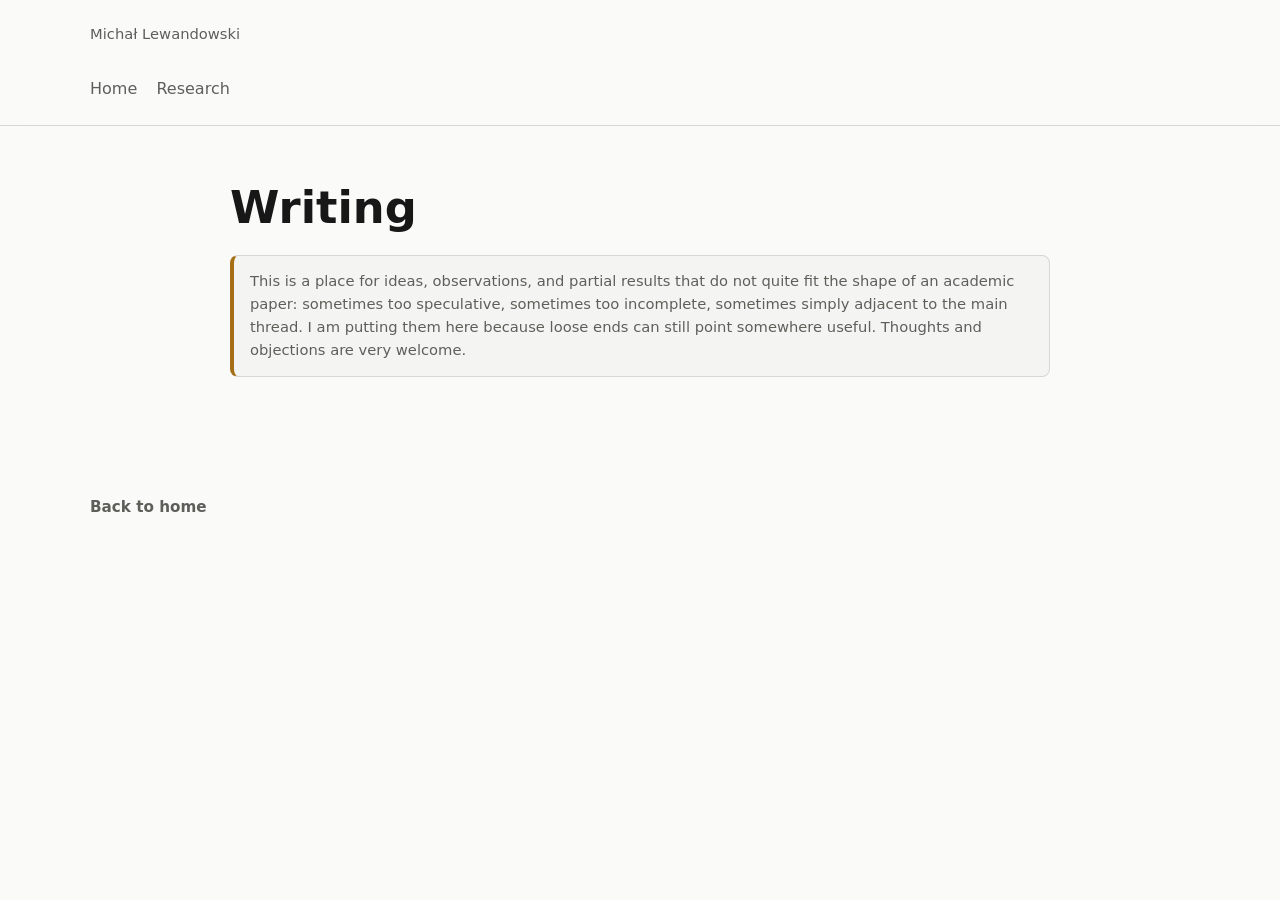
==== writing.html @ 99f3ffd6 "update" ====
<!DOCTYPE html>
<html lang="en">
  <head>
    <meta charset="UTF-8" />
    <meta name="viewport" content="width=device-width, initial-scale=1.0" />
    <title>Writing | Micha&#322; Lewandowski</title>
    <meta
      name="description"
      content="Exploratory notes by Micha&#322; Lewandowski on ideas, fragments, and results around machine learning and neural-network geometry."
    />
    <link rel="canonical" href="https://michalmariuszlewandowski.github.io/writing.html" />
    <meta property="og:type" content="website" />
    <meta property="og:site_name" content="Micha&#322; Lewandowski" />
    <meta property="og:title" content="Writing | Micha&#322; Lewandowski" />
    <meta
      property="og:description"
      content="Exploratory notes by Micha&#322; Lewandowski on ideas, fragments, and results around machine learning and neural-network geometry."
    />
    <meta property="og:url" content="https://michalmariuszlewandowski.github.io/writing.html" />
    <meta property="og:image" content="https://michalmariuszlewandowski.github.io/profile-pic/malaga2026.png" />
    <meta name="twitter:card" content="summary_large_image" />
    <meta name="twitter:title" content="Writing | Micha&#322; Lewandowski" />
    <meta
      name="twitter:description"
      content="Exploratory notes by Micha&#322; Lewandowski on ideas, fragments, and results around machine learning and neural-network geometry."
    />
    <meta name="twitter:image" content="https://michalmariuszlewandowski.github.io/profile-pic/malaga2026.png" />
    <link rel="stylesheet" href="styles.css?v=20260621" />
    <link rel="icon" href="favicon.svg?v=20260621-ml" type="image/svg+xml" />
  </head>
  <body>
    <a class="skip-link" href="#content">Skip to content</a>

    <header class="site-header">
      <div class="container header-inner">
        <p class="eyebrow">Micha&#322; Lewandowski</p>
        <nav class="site-nav" aria-label="Primary">
          <a href="index.html">Home</a>
          <a href="index.html#research">Research</a>
        </nav>
      </div>
    </header>

    <main id="content" class="post-main">
      <article class="post-shell">
        <header class="post-heading">
          <h1>Writing</h1>
        </header>

        <blockquote class="post-note writing-note">
          <p>
            This is a place for ideas, observations, and partial results that do not quite
            fit the shape of an academic paper: sometimes too speculative, sometimes too
            incomplete, sometimes simply adjacent to the main thread. I am putting them
            here because loose ends can still point somewhere useful. Thoughts and
            objections are very welcome.
          </p>
        </blockquote>
      </article>
    </main>

    <footer class="site-footer">
      <div class="container footer-inner">
        <p><a class="text-link" href="index.html">Back to home</a></p>
      </div>
    </footer>
  </body>
</html>
---- styles.css ----
:root {
  --bg: #fafaf9;
  --surface: #ffffff;
  --surface-muted: #f4f4f2;
  --text: #171717;
  --muted: #5f5f5a;
  --border: #d8d8d2;
  --accent: #111111;
  --max-width: 1100px;
  --narrow-width: 820px;
  --radius: 8px;
  --shadow: 0 10px 30px rgba(0, 0, 0, 0.04);
}

@media (prefers-color-scheme: dark) {
  :root {
    --bg: #101111;
    --surface: #161818;
    --surface-muted: #131515;
    --text: #f5f5f3;
    --muted: #b7b7b0;
    --border: #2d3131;
    --accent: #ffffff;
    --shadow: 0 10px 30px rgba(0, 0, 0, 0.3);
  }
}

* {
  box-sizing: border-box;
}

html {
  scroll-behavior: smooth;
}

body {
  margin: 0;
  font-family: Inter, ui-sans-serif, system-ui, -apple-system, BlinkMacSystemFont, "Segoe UI", sans-serif;
  line-height: 1.65;
  color: var(--text);
  background: var(--bg);
}

img {
  max-width: 100%;
  display: block;
}

strong {
  font-weight: 700;
}

/* Links */
a {
  color: inherit;
}

.skip-link {
  position: absolute;
  left: 1rem;
  top: -3rem;
  background: var(--surface);
  border: 1px solid var(--border);
  border-radius: 999px;
  padding: 0.6rem 1rem;
  z-index: 100;
}

.skip-link:focus {
  top: 1rem;
}

.container {
  width: min(calc(100% - 2rem), var(--max-width));
  margin: 0 auto;
}

.container.narrow,
.narrow {
  width: min(calc(100% - 2rem), var(--narrow-width));
}

.site-header {
  border-bottom: 1px solid var(--border);
  background: rgba(250, 250, 249, 0.86);
  backdrop-filter: blur(10px);
}

@media (prefers-color-scheme: dark) {
  .site-header {
    background: rgba(16, 17, 17, 0.86);
  }
}

.header-inner {
  display: grid;
  gap: 1.25rem;
  padding: 1.4rem 0;
}

.eyebrow {
  margin: 0 0 0.6rem;
  color: var(--muted);
  font-size: 0.92rem;
  letter-spacing: 0;
}

h1,
h2,
h3,
h4 {
  margin: 0;
  line-height: 1.2;
  letter-spacing: 0;
}

h1 {
  font-size: 3.1rem;
}

h2 {
  font-size: 2rem;
}

h3 {
  font-size: 1.15rem;
}

h4 {
  font-size: 1.1rem;
}

.positioning {
  margin: 1rem 0 0;
  max-width: 55rem;
  font-size: 1.08rem;
}

.site-nav {
  display: flex;
  flex-wrap: wrap;
  gap: 0.9rem 1.2rem;
}

.header-nav-row {
  display: flex;
  flex-wrap: wrap;
  align-items: center;
  justify-content: space-between;
  gap: 0.8rem 1.5rem;
}

.header-quick-links {
  display: flex;
  flex-wrap: wrap;
  justify-content: flex-end;
  gap: 0.55rem;
  margin-left: auto;
}

.header-quick-links .button {
  min-height: 2.25rem;
  padding: 0.45rem 0.8rem;
  font-size: 0.92rem;
}

.site-nav a {
  text-decoration: none;
  color: var(--muted);
}

.site-nav a:hover,
.site-nav a:focus-visible,
.text-link:hover,
.text-link:focus-visible {
  color: var(--text);
}

.hero {
  padding: 3.25rem 0 2.25rem;
}

.hero-grid {
  display: grid;
  grid-template-columns: 1.7fr 1fr;
  gap: 1.5rem;
  align-items: start;
}

.hero-side {
  display: grid;
  gap: 1rem;
}

.profile-photo {
  width: 100%;
  height: auto;
  border: 1px solid var(--border);
  border-radius: var(--radius);
  box-shadow: var(--shadow);
}

.hero-intro {
  margin: 0;
  font-size: 1.08rem;
  max-width: 46rem;
  text-align: justify;
  text-justify: inter-word;
}

.hero-focus {
  margin: 1rem 0 0;
  max-width: 46rem;
  text-align: justify;
  text-justify: inter-word;
}

.hero-focus-card {
  margin-top: 1rem;
  max-width: 46rem;
}

.hero-note h2 {
  font-size: 1.2rem;
  margin-bottom: 0.8rem;
}

.hero-note ul {
  margin: 0;
}

.section {
  padding: 1.5rem 0 3.5rem;
}

.section-muted {
  background: var(--surface-muted);
  border-top: 1px solid var(--border);
  border-bottom: 1px solid var(--border);
}

.section-heading {
  margin-bottom: 1.35rem;
}

.section-heading p {
  margin: 0.8rem 0 0;
  color: var(--muted);
  max-width: 46rem;
}

.card-grid {
  display: grid;
  grid-template-columns: repeat(2, minmax(0, 1fr));
  gap: 1rem;
}

.single-card-grid {
  grid-template-columns: 1fr;
}

.publication-list {
  display: grid;
  gap: 1.55rem;
}

.publication-entry {
  display: grid;
  grid-template-columns: 8.7rem minmax(0, 1fr);
  gap: 1.25rem;
  align-items: start;
}

.publication-badge {
  display: grid;
  gap: 0.02rem;
  justify-self: start;
  min-width: 7.8rem;
  margin-top: 0.1rem;
  padding: 0.2rem 0.7rem 0.24rem;
  border-radius: 4px;
  background: #a66f16;
  color: #ffffff;
  box-shadow: 0 5px 12px rgba(0, 0, 0, 0.15);
  font-size: 0.8rem;
  font-weight: 700;
  line-height: 1.25;
  text-align: center;
  white-space: nowrap;
}

.publication-badge-note {
  font-size: 0.68rem;
  font-weight: 650;
}

.publication-main h3 {
  margin-bottom: 0.3rem;
  font-size: 1.02rem;
  font-weight: 650;
  line-height: 1.35;
}

.publication-authors,
.publication-venue {
  margin: 0;
  font-size: 0.97rem;
  line-height: 1.45;
}

.publication-authors {
  color: var(--text);
}

.publication-venue {
  color: var(--text);
}

.self-author {
  text-decoration-line: underline;
  text-decoration-thickness: 0.08em;
  text-underline-offset: 0.16em;
}

.publication-actions {
  display: flex;
  flex-wrap: wrap;
  gap: 0.5rem;
  margin-top: 0.55rem;
}

.publication-action {
  display: inline-flex;
  align-items: center;
  justify-content: center;
  min-width: 0;
  min-height: 1.65rem;
  padding: 0.24rem 0.7rem;
  border: 1px solid var(--text);
  border-radius: 2px;
  color: var(--text);
  font-size: 0.72rem;
  font-weight: 700;
  line-height: 1;
  text-decoration: none;
  white-space: nowrap;
}

.publication-action:hover,
.publication-action:focus-visible {
  background: var(--text);
  color: var(--bg);
}

.applied-badge {
  min-width: 8.4rem;
}

.applied-details {
  margin-top: 0.55rem;
}

.applied-details summary {
  width: max-content;
  cursor: pointer;
  list-style: none;
}

.applied-details summary::-webkit-details-marker {
  display: none;
}

.applied-details summary::marker {
  content: "";
}

.applied-details-body {
  margin-top: 0.55rem;
  max-width: 50rem;
  padding: 0.65rem 0.75rem;
  border: 1px dashed var(--text);
  background: var(--surface);
  font-size: 0.95rem;
  line-height: 1.45;
  text-align: justify;
  text-justify: inter-word;
}

.applied-details-body p {
  margin: 0;
}

.stack {
  display: grid;
  gap: 1rem;
}

.card {
  background: var(--surface);
  border: 1px solid var(--border);
  border-radius: var(--radius);
  padding: 1.25rem;
  box-shadow: var(--shadow);
}

.full-width-card {
  grid-column: 1 / -1;
}

.card h3,
.card h4 {
  margin-bottom: 0.7rem;
}

.card p,
.card ul {
  margin: 0;
}

.card p + p {
  display: flex;
  flex-direction: column;
  gap: 0.9rem;
}

.paper-meta {
  color: var(--muted);
  font-size: 0.92rem;
}

.katex {
  font-size: 1em;
}

.katex-display {
  overflow-x: auto;
  overflow-y: hidden;
  padding: 0.15rem 0;
}

.post-main {
  padding: 3rem 0 4rem;
}

.post-shell {
  width: min(calc(100% - 2rem), var(--narrow-width));
  margin: 0 auto;
}

.post-heading {
  margin-bottom: 1.25rem;
}

.post-heading h1 {
  margin-top: 0.45rem;
  font-size: 2.8rem;
}

.post-summary {
  margin: 1rem 0 0;
  color: var(--muted);
  font-size: 1.08rem;
}

.author-list {
  display: grid;
  gap: 0.35rem;
  list-style: none;
  margin: 1rem 0 0;
  padding: 0;
  color: var(--muted);
  font-size: 0.95rem;
}

.author-name {
  color: var(--text);
  font-weight: 650;
}

.author-links {
  white-space: nowrap;
}

.post-note {
  margin: 1rem 0 0;
  padding: 0.9rem 1rem;
  border: 1px solid var(--border);
  border-left: 4px solid #a66f16;
  border-radius: var(--radius);
  background: var(--surface-muted);
  color: var(--muted);
  font-size: 0.92rem;
  line-height: 1.55;
}

.post-note p {
  margin: 0;
}

.post-note strong,
.post-note code {
  color: var(--text);
}

.post-note code {
  font-family: ui-monospace, SFMono-Regular, Consolas, "Liberation Mono", monospace;
  font-size: 0.9em;
  overflow-wrap: anywhere;
}

.writing-note {
  margin-bottom: 1rem;
}

.post-content {
  background: var(--surface);
  border: 1px solid var(--border);
  border-radius: var(--radius);
  box-shadow: var(--shadow);
  padding: clamp(1.1rem, 4vw, 2rem);
}

.post-content h2 {
  margin: 2rem 0 0.6rem;
  font-size: 1.35rem;
}

.post-content h2:first-child {
  margin-top: 0;
}

.post-content p,
.post-content ul {
  margin: 0 0 1rem;
}

.post-figure {
  margin: 1.35rem 0;
}

.post-figure img {
  width: 100%;
  height: auto;
  border: 1px solid var(--border);
  border-radius: var(--radius);
  background: #ffffff;
  padding: 0.75rem;
}

.post-figure.narrow img {
  width: min(100%, 24rem);
  margin: 0 auto;
}

.post-figure.compact img {
  width: min(100%, 16rem);
  margin: 0 auto;
}

.post-figure.adversarial-figure img {
  width: min(100%, 26rem);
  margin: 0 auto;
}

.post-figure.turing-setup-figure img {
  width: min(100%, 50%);
  margin: 0 auto;
}

.post-figure.cantor-construction-figure img {
  width: 70%;
  margin: 0 auto;
}

.post-figure figcaption {
  margin-top: 0.55rem;
  color: var(--muted);
  font-size: 0.92rem;
  line-height: 1.45;
}

.post-content p:last-child,
.post-content ul:last-child {
  margin-bottom: 0;
}

.bibtex {
  margin-top: 1.8rem;
}

.bibtex pre {
  margin: 0;
  overflow-x: auto;
  border: 1px solid var(--border);
  border-radius: calc(var(--radius) / 2);
  background: var(--surface-muted);
  padding: 1rem;
  line-height: 1.45;
  font-size: 0.86rem;
}

.bibtex code {
  font-family: ui-monospace, SFMono-Regular, Consolas, "Liberation Mono", monospace;
  white-space: pre;
}

.more-work-card {
  margin-top: 1rem;
}

.list-card {
  display: flex;
  justify-content: space-between;
  gap: 1rem;
  align-items: start;
}

.link-row {
  display: flex;
  flex-wrap: wrap;
  gap: 0.7rem;
  margin-top: 1.2rem;
}

.link-row.compact {
  margin-top: auto;
}

.button,
.text-link {
  text-decoration: none;
}

.button {
  display: inline-flex;
  align-items: center;
  justify-content: center;
  min-height: 2.7rem;
  padding: 0.65rem 1rem;
  border-radius: 999px;
  border: 1px solid var(--border);
  background: var(--surface);
  font-weight: 600;
}

.button:hover,
.button:focus-visible {
  border-color: var(--text);
}

.text-link {
  color: var(--muted);
  font-weight: 600;
}

ul {
  padding-left: 1.15rem;
}

.clean-list li + li,
.compact-list li + li,
li + li {
  margin-top: 0.35rem;
}

.site-footer {
  padding: 1.4rem 0 2.5rem;
}

.footer-inner {
  display: flex;
  flex-wrap: wrap;
  justify-content: space-between;
  gap: 0.8rem;
  color: var(--muted);
  font-size: 0.95rem;
}

@media (max-width: 900px) {
  .hero-grid,
  .card-grid {
    grid-template-columns: 1fr;
  }
}

@media (max-width: 640px) {
  .header-inner {
    padding: 1rem 0;
  }

  .hero {
    padding-top: 2rem;
  }

  .hero-intro,
  .hero-focus {
    text-align: left;
  }

  .section {
    padding-bottom: 2.5rem;
  }

  .publication-list {
    gap: 1.45rem;
  }

  .publication-entry {
    grid-template-columns: 1fr;
    gap: 0.55rem;
  }

  .publication-badge {
    min-width: 7.8rem;
  }

  .post-figure.turing-setup-figure img {
    width: 100%;
  }

  .card {
    padding: 1rem;
  }

  h1 {
    font-size: 2.25rem;
  }

  h2 {
    font-size: 1.6rem;
  }

  .post-heading h1 {
    font-size: 2.2rem;
  }
}
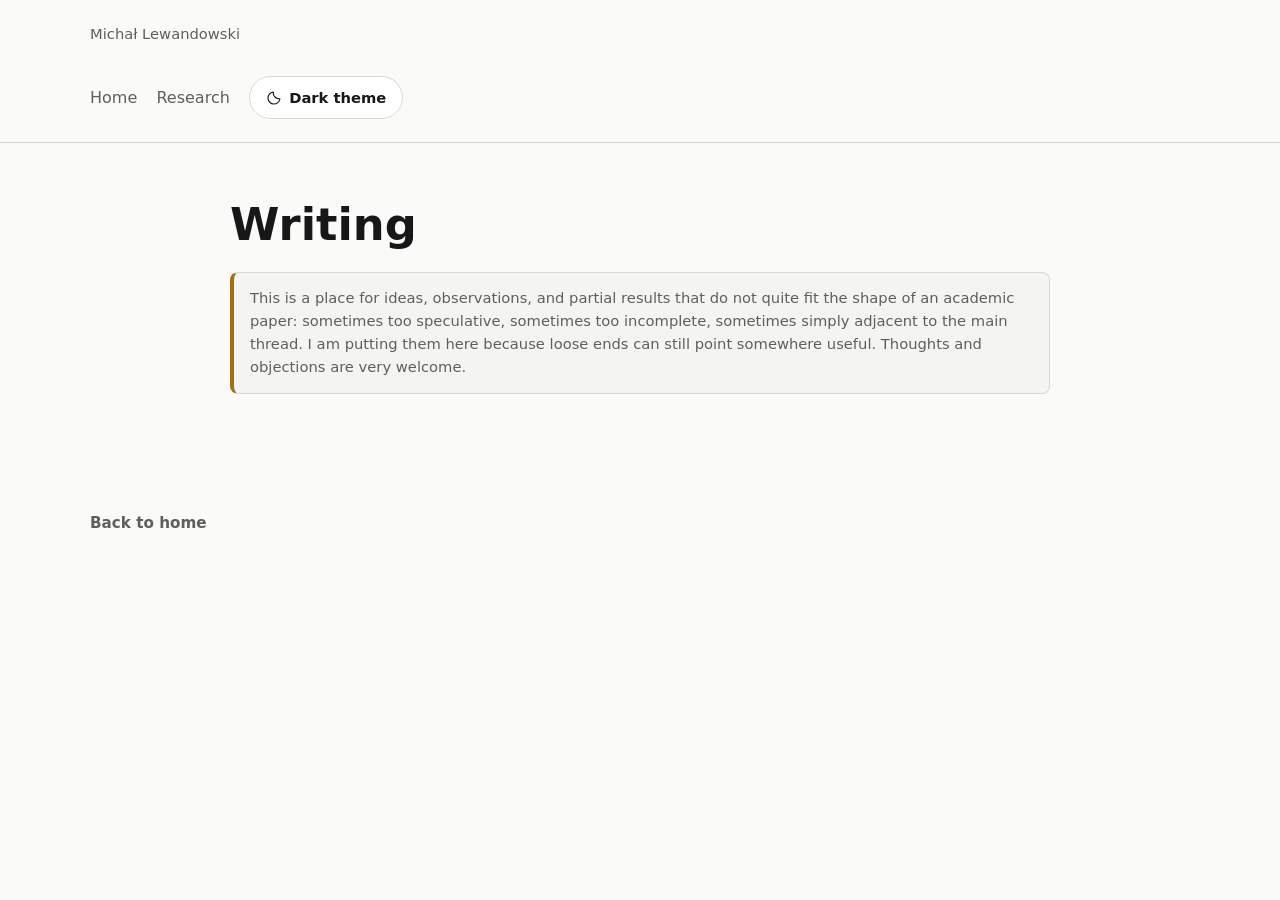
==== commit 8a0687fe: "Add research landscape, theme controls, and versioned site assets" ====
--- a/writing.html
+++ b/writing.html
@@ -3,6 +3,7 @@
   <head>
     <meta charset="UTF-8" />
     <meta name="viewport" content="width=device-width, initial-scale=1.0" />
+    <script src="theme.js?v=20261010-landscape-theme"></script>
     <title>Writing | Micha&#322; Lewandowski</title>
     <meta
       name="description"
@@ -25,7 +26,7 @@
       content="Exploratory notes by Micha&#322; Lewandowski on ideas, fragments, and results around machine learning and neural-network geometry."
     />
     <meta name="twitter:image" content="https://michalmariuszlewandowski.github.io/profile-pic/malaga2026.png" />
-    <link rel="stylesheet" href="styles.css?v=20260621" />
+    <link rel="stylesheet" href="styles.css?v=20261010-landscape-theme" />
     <link rel="icon" href="favicon.svg?v=20260621-ml" type="image/svg+xml" />
   </head>
   <body>
--- a/styles.css
+++ b/styles.css
@@ -1,4 +1,5 @@
 :root {
+  color-scheme: light;
   --bg: #fafaf9;
   --surface: #ffffff;
   --surface-muted: #f4f4f2;
@@ -10,10 +11,35 @@
   --narrow-width: 820px;
   --radius: 8px;
   --shadow: 0 10px 30px rgba(0, 0, 0, 0.04);
+  --header-bg: rgba(250, 250, 249, 0.86);
+  --landscape-blue: #2f64a6;
+  --landscape-rose: #aa3d60;
+  --landscape-teal: #28746b;
+  --landscape-gold: #8d6418;
+  --landscape-line: #b9b9b0;
+}
+
+:root[data-theme="dark"] {
+  color-scheme: dark;
+  --bg: #101111;
+  --surface: #161818;
+  --surface-muted: #131515;
+  --text: #f5f5f3;
+  --muted: #b7b7b0;
+  --border: #2d3131;
+  --accent: #ffffff;
+  --shadow: 0 10px 30px rgba(0, 0, 0, 0.3);
+  --header-bg: rgba(16, 17, 17, 0.86);
+  --landscape-blue: #85b5ef;
+  --landscape-rose: #f098b4;
+  --landscape-teal: #81c8b4;
+  --landscape-gold: #e9c075;
+  --landscape-line: #606761;
 }
 
 @media (prefers-color-scheme: dark) {
-  :root {
+  :root:not([data-theme]) {
+    color-scheme: dark;
     --bg: #101111;
     --surface: #161818;
     --surface-muted: #131515;
@@ -22,11 +48,21 @@
     --border: #2d3131;
     --accent: #ffffff;
     --shadow: 0 10px 30px rgba(0, 0, 0, 0.3);
+    --header-bg: rgba(16, 17, 17, 0.86);
+    --landscape-blue: #85b5ef;
+    --landscape-rose: #f098b4;
+    --landscape-teal: #81c8b4;
+    --landscape-gold: #e9c075;
+    --landscape-line: #606761;
   }
 }
 
 * {
   box-sizing: border-box;
+}
+
+[hidden] {
+  display: none !important;
 }
 
 html {
@@ -82,14 +118,8 @@
 
 .site-header {
   border-bottom: 1px solid var(--border);
-  background: rgba(250, 250, 249, 0.86);
+  background: var(--header-bg);
   backdrop-filter: blur(10px);
-}
-
-@media (prefers-color-scheme: dark) {
-  .site-header {
-    background: rgba(16, 17, 17, 0.86);
-  }
 }
 
 .header-inner {
@@ -138,6 +168,7 @@
 
 .site-nav {
   display: flex;
+  align-items: center;
   flex-wrap: wrap;
   gap: 0.9rem 1.2rem;
 }
@@ -164,6 +195,42 @@
   font-size: 0.92rem;
 }
 
+.theme-toggle {
+  gap: 0.45rem;
+  padding: 0.45rem 0.8rem;
+  min-height: 2.25rem;
+  color: var(--text);
+  font-family: inherit;
+  font-size: 0.92rem;
+  cursor: pointer;
+}
+
+.theme-icon {
+  width: 1rem;
+  height: 1rem;
+  fill: none;
+  stroke: currentColor;
+  stroke-width: 1.7;
+  stroke-linecap: round;
+  stroke-linejoin: round;
+}
+
+.theme-icon-sun,
+:root[data-theme="dark"] .theme-icon-moon {
+  display: none;
+}
+
+:root[data-theme="dark"] .theme-icon-sun {
+  display: block;
+}
+
+.theme-toggle:focus-visible,
+.landscape-node:focus-visible,
+.landscape-preview-link:focus-visible {
+  outline: 2px solid var(--text);
+  outline-offset: 4px;
+}
+
 .site-nav a {
   text-decoration: none;
   color: var(--muted);
@@ -259,9 +326,190 @@
   grid-template-columns: 1fr;
 }
 
+.landscape-section {
+  padding-top: 0.5rem;
+}
+
+.research-landscape {
+  --node-color: var(--landscape-blue);
+}
+
+.landscape-map {
+  position: relative;
+  isolation: isolate;
+  width: 100%;
+  aspect-ratio: 1100 / 540;
+}
+
+.landscape-art,
+.landscape-nodes {
+  position: absolute;
+  inset: 0;
+  width: 100%;
+  height: 100%;
+}
+
+.landscape-art {
+  z-index: -1;
+  pointer-events: none;
+  overflow: visible;
+}
+
+.landscape-geometry,
+[data-group="geometry"] {
+  --node-color: var(--landscape-blue);
+}
+
+.landscape-symmetry,
+[data-group="symmetry"] {
+  --node-color: var(--landscape-rose);
+}
+
+.landscape-science,
+[data-group="science"] {
+  --node-color: var(--landscape-teal);
+}
+
+.landscape-llms,
+[data-group="llms"] {
+  --node-color: var(--landscape-gold);
+}
+
+.landscape-region {
+  fill: var(--node-color);
+  fill-opacity: 0.065;
+  stroke: var(--node-color);
+  stroke-opacity: 0.42;
+  stroke-width: 1;
+  stroke-dasharray: 4 7;
+}
+
+.landscape-edge {
+  stroke: var(--landscape-line);
+  stroke-width: 1;
+  stroke-opacity: 0.55;
+  stroke-dasharray: 2 6;
+  transition: stroke-opacity 160ms ease;
+}
+
+.landscape-edge.is-connected {
+  stroke: var(--text);
+  stroke-opacity: 0.8;
+  stroke-width: 1.4;
+}
+
+.landscape-node {
+  position: absolute;
+  left: var(--x);
+  top: var(--y);
+  transform: translate(-50%, -50%);
+  display: inline-flex;
+  align-items: center;
+  justify-content: center;
+  min-height: 2.3rem;
+  max-width: 15rem;
+  padding: 0.45rem 0.85rem;
+  border: 1px solid var(--node-color);
+  border-radius: 999px;
+  background: var(--bg);
+  color: var(--node-color);
+  font-size: clamp(0.7rem, 1.15vw, 0.86rem);
+  line-height: 1.25;
+  text-align: center;
+  text-decoration: none;
+  white-space: nowrap;
+  transition: box-shadow 160ms ease, background-color 160ms ease;
+}
+
+.landscape-topic {
+  font-weight: 500;
+}
+
+.landscape-paper {
+  background: var(--node-color);
+  color: var(--surface);
+  font-size: clamp(0.68rem, 1.05vw, 0.8rem);
+  font-weight: 650;
+}
+
+.landscape-node:hover,
+.landscape-node.is-active {
+  box-shadow: 0 0 0 4px color-mix(in srgb, var(--node-color) 16%, transparent);
+}
+
+.landscape-node.is-related {
+  box-shadow: 0 0 0 2px color-mix(in srgb, var(--node-color) 22%, transparent);
+}
+
+.landscape-preview {
+  display: flex;
+  align-items: center;
+  justify-content: space-between;
+  gap: 1.25rem;
+  min-height: 10rem;
+  margin-top: 0.75rem;
+  padding: 1.1rem 1.3rem;
+  border: 1px solid var(--border);
+  border-left: 3px solid var(--node-color);
+  border-radius: var(--radius);
+  background: var(--surface);
+}
+
+.landscape-preview-meta {
+  margin: 0 0 0.4rem;
+  color: var(--node-color);
+  font-size: 0.78rem;
+  font-weight: 650;
+}
+
+.landscape-preview-title {
+  font-size: 1.02rem;
+  line-height: 1.4;
+}
+
+.landscape-preview-summary {
+  max-width: 49rem;
+  margin: 0.4rem 0 0;
+  color: var(--muted);
+  font-size: 0.92rem;
+  line-height: 1.55;
+}
+
+.landscape-preview-link {
+  flex-shrink: 0;
+  min-height: 2.25rem;
+}
+
+.publication-entry[id] {
+  scroll-margin-top: 1.5rem;
+}
+
 .publication-list {
   display: grid;
   gap: 1.55rem;
+}
+
+.publication-groups {
+  display: grid;
+  gap: 2rem;
+}
+
+.publication-group + .publication-group {
+  padding-top: 1.65rem;
+  border-top: 1px solid var(--border);
+}
+
+.publication-group-title {
+  margin-bottom: 1rem;
+  color: var(--muted);
+  font-size: 0.95rem;
+  font-weight: 700;
+  text-transform: uppercase;
+}
+
+.publication-group-note {
+  font-weight: 600;
+  text-transform: none;
 }
 
 .publication-entry {
@@ -338,7 +586,9 @@
   padding: 0.24rem 0.7rem;
   border: 1px solid var(--text);
   border-radius: 2px;
+  background: transparent;
   color: var(--text);
+  font-family: inherit;
   font-size: 0.72rem;
   font-weight: 700;
   line-height: 1;
@@ -354,6 +604,100 @@
 
 .applied-badge {
   min-width: 8.4rem;
+}
+
+.education-thesis-list {
+  gap: 1.35rem;
+}
+
+.education-badge {
+  min-width: 5.2rem;
+}
+
+.card .education-meta {
+  margin: 0.28rem 0 0;
+  color: var(--muted);
+  font-size: 0.93rem;
+  line-height: 1.45;
+}
+
+.education-detail-row {
+  display: grid;
+  gap: 0.55rem;
+  margin-top: 0.55rem;
+}
+
+.education-detail-actions {
+  display: flex;
+  flex-wrap: wrap;
+  gap: 0.55rem;
+}
+
+.education-toggle {
+  -webkit-appearance: none;
+  appearance: none;
+  cursor: pointer;
+}
+
+.education-toggle[aria-expanded="true"] {
+  background: var(--text);
+  color: var(--bg);
+}
+
+.education-detail-panels {
+  display: grid;
+  max-width: 50rem;
+}
+
+.education-detail-panels .education-detail-panel {
+  margin-top: 0;
+}
+
+.education-title-body {
+  max-width: 42rem;
+  text-align: left;
+}
+
+.education-extra {
+  margin-top: 1.55rem;
+  padding-top: 1rem;
+  border-top: 1px solid var(--border);
+}
+
+.card .education-extra h4 {
+  margin-bottom: 0.55rem;
+  font-size: 1rem;
+}
+
+.education-extra-list {
+  display: grid;
+  gap: 0.85rem;
+}
+
+.education-extra-item {
+  display: grid;
+  grid-template-columns: 8.7rem minmax(0, 1fr);
+  gap: 1.25rem;
+  align-items: start;
+}
+
+.education-extra-badge {
+  min-width: 5.2rem;
+  opacity: 0.86;
+}
+
+.education-extra-item h5 {
+  margin: 0;
+  font-size: 0.96rem;
+  line-height: 1.35;
+}
+
+.card .education-extra-item p {
+  display: block;
+  margin: 0;
+  color: var(--muted);
+  font-size: 0.92rem;
+  line-height: 1.45;
 }
 
 .applied-details {
@@ -683,6 +1027,59 @@
   }
 }
 
+@media (max-width: 760px) {
+  .landscape-map {
+    aspect-ratio: auto;
+  }
+
+  .landscape-art {
+    display: none;
+  }
+
+  .landscape-nodes {
+    position: static;
+    display: grid;
+    grid-template-columns: repeat(2, minmax(0, 1fr));
+    gap: 0.65rem;
+    padding: 0 0 0.75rem;
+  }
+
+  .landscape-node {
+    position: static;
+    transform: none;
+    width: 100%;
+    max-width: none;
+    min-height: 2.75rem;
+    font-size: 0.8rem;
+    white-space: normal;
+  }
+
+  .landscape-topic {
+    grid-column: 1 / -1;
+    justify-self: start;
+    width: auto;
+    margin-top: 0.8rem;
+    font-size: 0.9rem;
+  }
+
+  .landscape-preview {
+    align-items: start;
+    flex-direction: column;
+    gap: 0.8rem;
+  }
+}
+
+@media (prefers-reduced-motion: reduce) {
+  html {
+    scroll-behavior: auto;
+  }
+
+  .landscape-node,
+  .landscape-edge {
+    transition: none;
+  }
+}
+
 @media (max-width: 640px) {
   .header-inner {
     padding: 1rem 0;
@@ -705,7 +1102,8 @@
     gap: 1.45rem;
   }
 
-  .publication-entry {
+  .publication-entry,
+  .education-extra-item {
     grid-template-columns: 1fr;
     gap: 0.55rem;
   }
